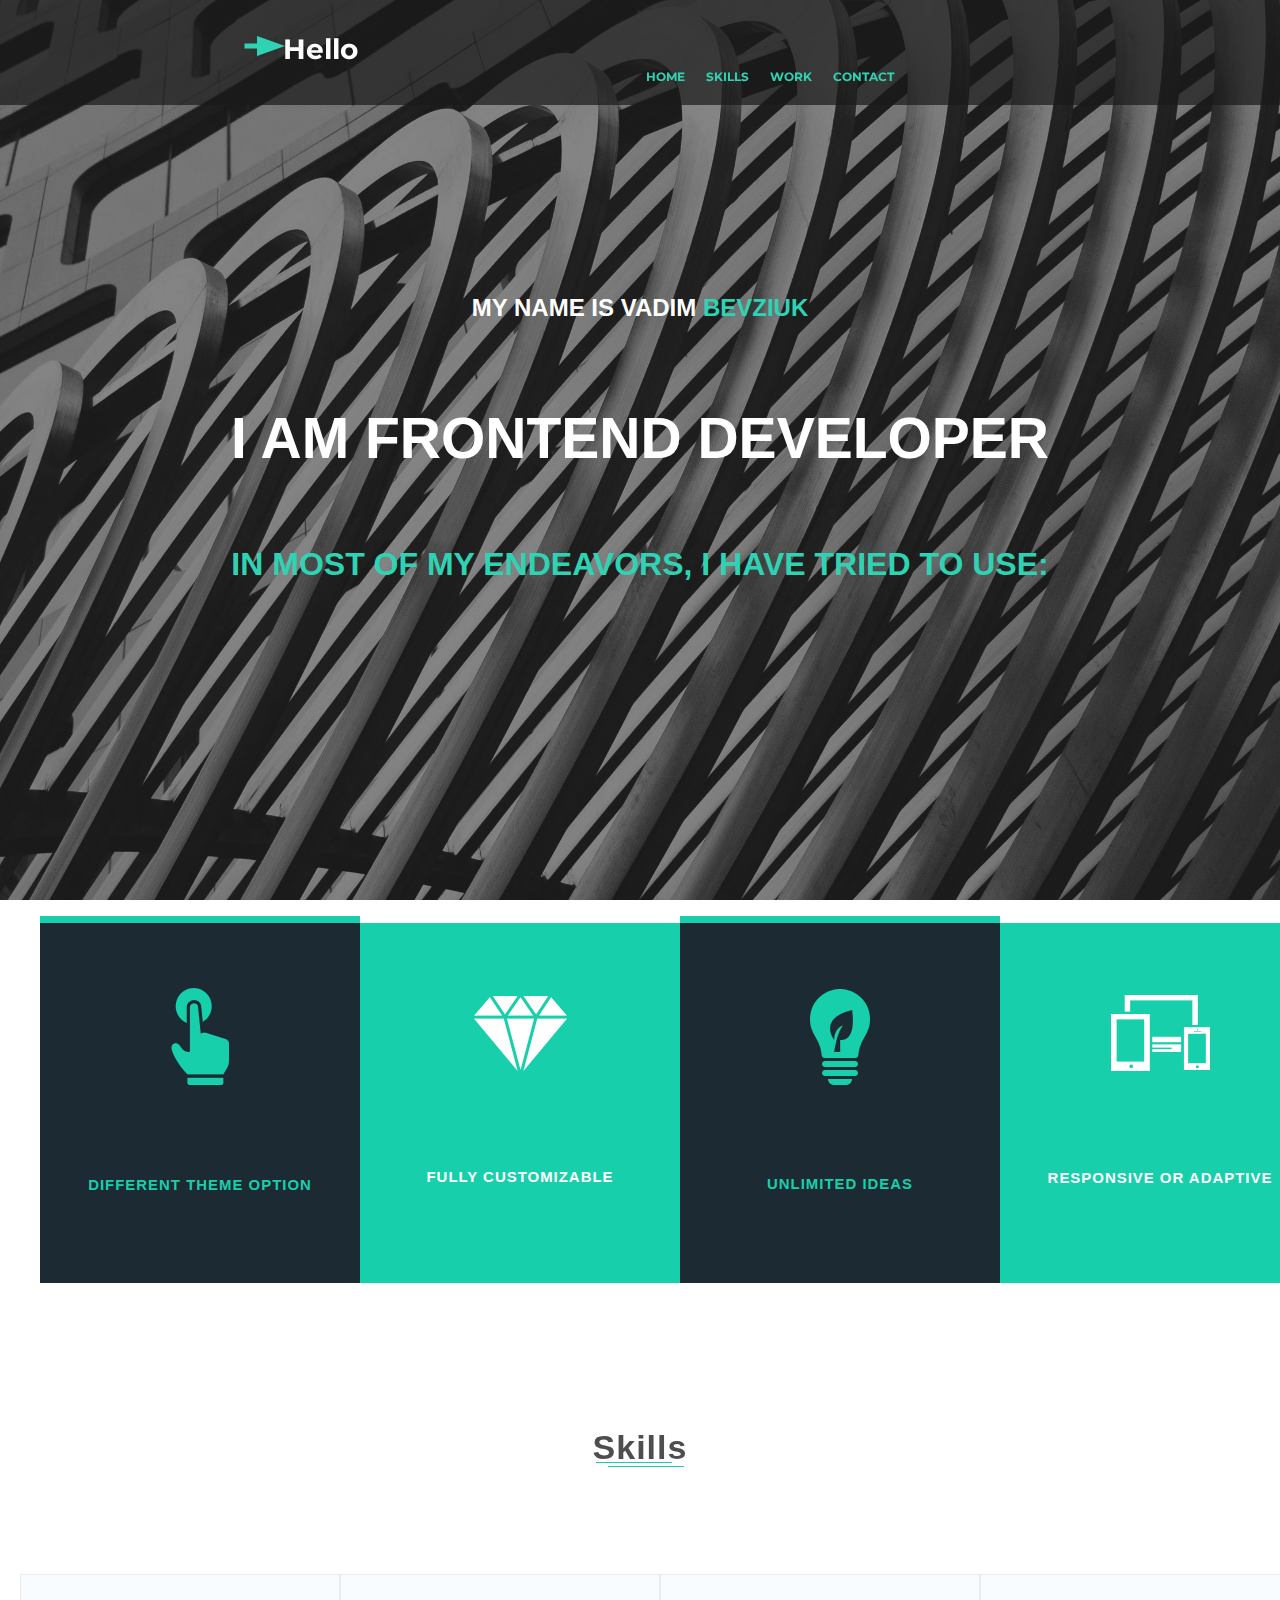
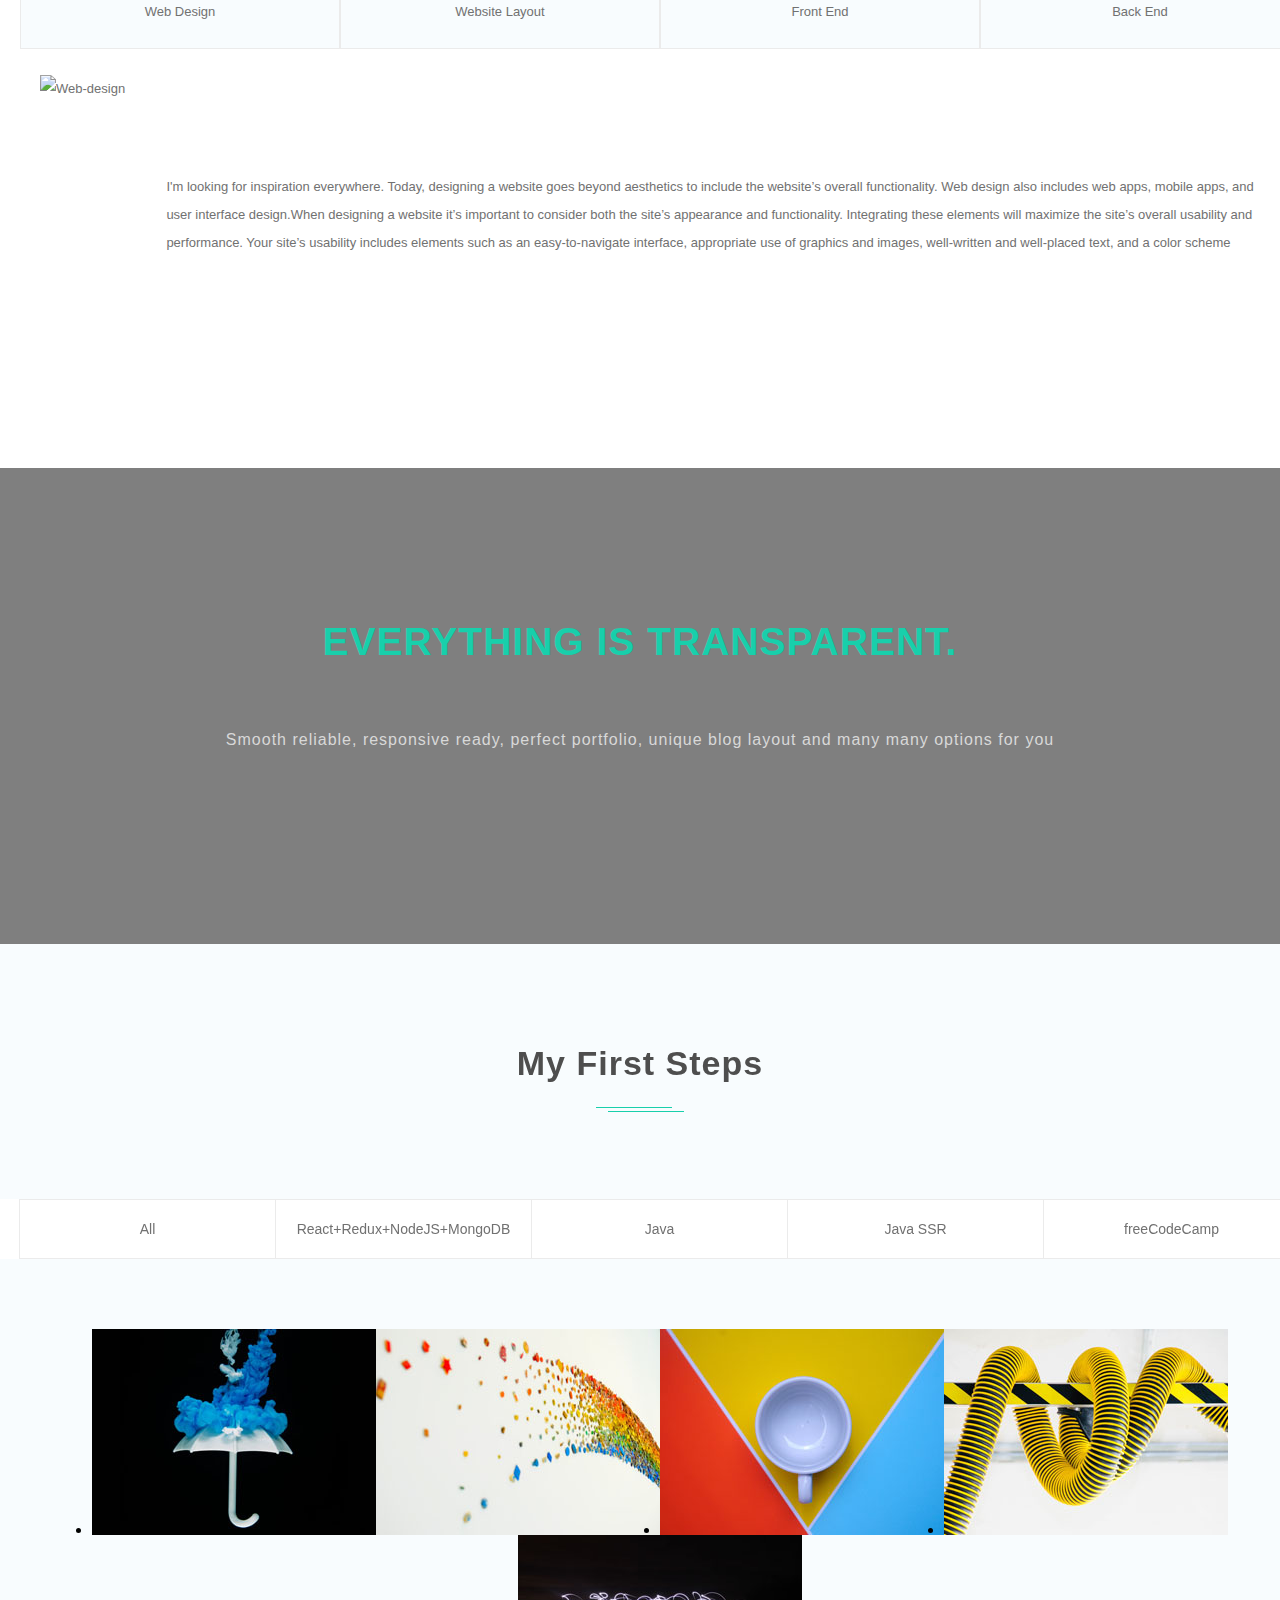
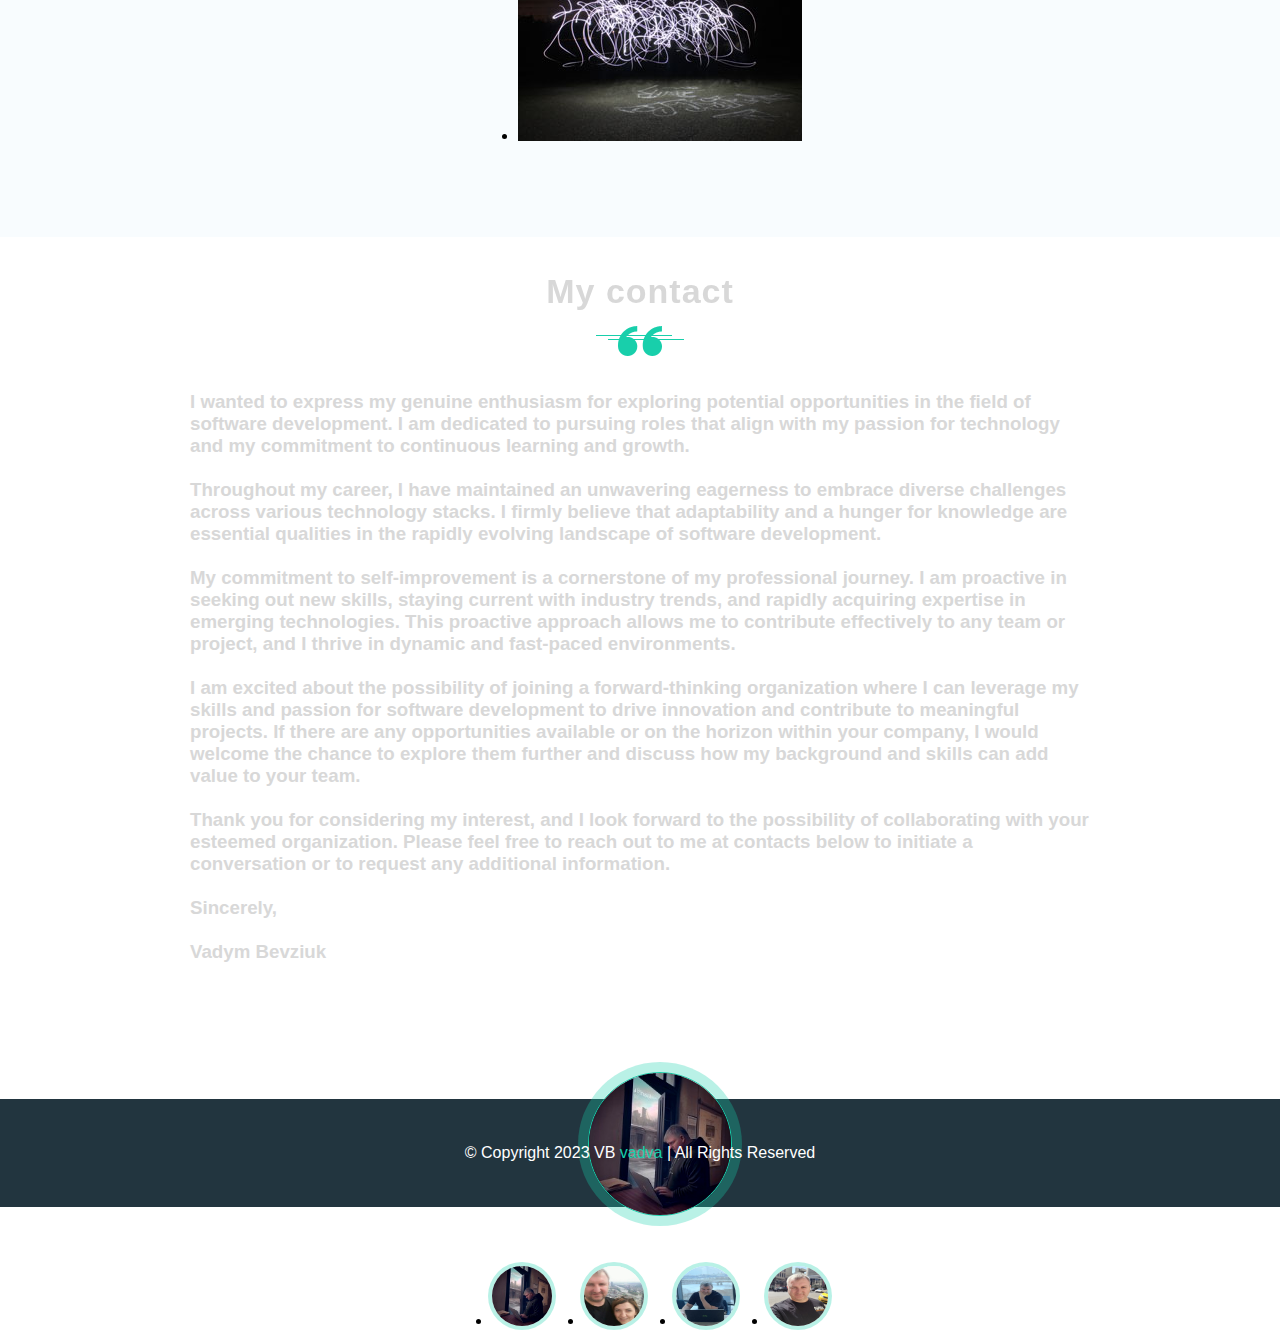
==== index.html @ 82fbc212 "without server" ====
<!DOCTYPE html>
<html lang="en">
<head>
    <meta charset="UTF-8">
    <title>Title</title>
    <link href="https://stackpath.bootstrapcdn.com/font-awesome/4.7.0/css/font-awesome.min.css" rel="stylesheet">
    <link href="https://fonts.googleapis.com/css?family=Montserrat:300,400,700&display=swap" rel="stylesheet">
    <link rel="stylesheet" href="https://cdnjs.cloudflare.com/ajax/libs/meyer-reset/2.0/reset.css"/>
    <link rel="stylesheet" href="style.css">
</head>
<body>

<header>
    <div class="top_header">
        <div class="top_header_container">
            <div class="top_header_menu_logo">
                <span class="top_header_menu_text"></span>
            </div>
            <div class="top_header_menu_drop_part">
                <ul>
                    <li><p><a href="#" class="header">home</a></p></li>
                    <li><p><a href="#skills">skills</a></p></li>
                    <li><p><a href="#work">work</a></p></li>
                    <li><p><a href="#contact">contact</a></p></li>
                </ul>
            </div>
            </div>
        </div>
    </div>
    <div class="middle_header_text_container">
          <h3 class="middle_header_text_1line">My name is Vadim</h3>
          <h1 class="middle_header_text1_2line">I am frontend developer</h1>
          <h3 style="color:#18cfab; text-transform:uppercase" class="middle_header_text1_3line">In most of my endeavors, I have tried to use: </h3>
  </div>
</header>

<section class="photo__header">
    <ul>
        <li><img src="img/photo__header/hand.png" alt="hand"><h5>Different theme option</h5></li>
        <li><img src="img/photo__header/diamonds.png" alt="diamonds"><h5>fully customizable</h5></li>
        <li><img src="img/photo__header/lamp.png" alt="lamp"><h5>unlimited ideas</h5></li>
        <li><img src="img/photo__header/device.png" alt="device"><h5>responsive or adaptive</h5></li>
    </ul>
</section>

<section class="our_services container active_flex">
    <h3 class="double_line"><p><a name="skills"></a></p>Skills</h3>
        <ul class="our_services_nav active_flex">
            <li>Web Design</li>
            <li>Website Layout</li>
            <li>Front End</li>
            <li>Back End</li>
            <!-- <li>Online Marketing</li>
            <li>Seo Service</li> -->
        </ul>
        <ul class="our_services_content">
            <li>
                <img src="https://res.cloudinary.com/dk88eyahu/image/upload/v1673764144/portfolio/elements-web-design-opt-750x498_tpqisk.jpg" alt="Web-design">
                <p >
                    I'm looking for inspiration everywhere. 
                    Today, designing a website goes beyond aesthetics to include the website’s overall functionality. 
                    Web design also includes web apps, mobile apps, and user interface design.When designing a website it’s important to consider both the site’s appearance and functionality. 
                    Integrating these elements will maximize the site’s overall usability and performance. 
                    Your site’s usability includes elements such as an easy-to-navigate interface, appropriate use of graphics and images, well-written and well-placed text, and a color scheme   
                    
                </p>
            </li>
            <li>
                <img src="https://res.cloudinary.com/dk88eyahu/image/upload/v1673764083/portfolio/website_layout_ulpstb.jpg" alt="Website Layout">
                <p>
                    A great website layout is a conundrum: it’s often best when it isn’t noticed at all. 
                    Which is to say, if the designer has done her job right, the user will be able to find the product specs, the shopping cart, the promotional offers, and—most importantly—the purchase button without ever having to think about it. 
                    After all, more time spent figuring out how to use a website means less attention paid to its actual content..
                </p>
            </li>
            <li>
                <img src="https://res.cloudinary.com/dk88eyahu/image/upload/v1673765407/portfolio/1_i8-u-V8LTTbQwTeUwLI_BQ_xraksc.gif" alt="Front End">
                <p>
                    For almost a decade now, JavaScript is spoken of as one of the most demanded programming languages on the market. 
                    That is mostly because of its wide and growing range of usability and possibilities for developers who embrace its dynamic nature and learn it.
                    For almost a decade now, JavaScript is spoken of as one of the most demanded programming languages on the market. 
                    That is mostly because of its wide and growing range of usability and possibilities for developers who embrace its dynamic nature and learn it.
                </p>
            </li>
            <li>
                <img src="https://res.cloudinary.com/dk88eyahu/image/upload/v1673817867/portfolio/Java-tutorials_dra32q.jpg" alt="Back End">
                <p>
                    I like Java for several reasons:

                    Platform Independence: Java is a "write once, run anywhere" language. This means that code written in Java can run on any platform that has a Java Virtual Machine (JVM). This platform independence is a significant advantage for cross-platform development.
                    
                    Strong Typing: Java is a statically typed language, which means that type checking is done at compile-time. This helps catch errors early in the development process and makes code more robust.
                    
                    Rich Standard Library: Java has a vast and comprehensive standard library that provides a wide range of functions and classes, making it easier and faster to develop applications. This extensive library covers everything from data structures to networking.
                    
                    Object-Oriented: Java is an object-oriented programming (OOP) language, which promotes the use of reusable and modular code through the use of classes and objects. This makes code organization and maintenance more manageable.
                    
                    Memory Management: Java has automatic memory management through garbage collection. Developers don't need to manage memory explicitly, reducing the chances of memory leaks and related issues.
                </p>
            </li>
        </ul>
</section>

<section class="everything_is_ready">
    <div class="active_flex">
        <h2>Everything is transparent.</h2>
        <p>
            Smooth reliable, responsive ready, perfect portfolio, unique blog
            layout and many many options for you
        </p>
        <!-- <input type="submit" value="purchase now" class="common_button"> -->
    </div>
</section>

<section class="our_amazing_work active_flex">
    <h3 class="double_line"><a name="work"></a>My First Steps</h3>
    <ul class="our_amazing_work_nav active_flex">
        <li>All</li>
        <li>React+Redux+NodeJS+MongoDB</li>
        <li>Java</li>
        <li>Java SSR</li>
        <li>freeCodeCamp</li>
    </ul>

    <ul class="our_amazing_work_content ourAmazingWorkButton container active_flex">
        <li class="active">
            <img class="our_amazing_work_content_img" src="img/graphic%20design/graphic-design1.jpg" alt="">
            <div class="our_amazing_work_content_back active_flex">
                <div class="active_flex">
                    <a href="https://github.com/pyrsv/made-by-hands" ><i class="active_flex fa fa-github"></i></a>
                    <a href="https://github.com/pyrsv/made-by-hands" ><i class="active_flex fa fa-search"></i></a>
                </div>
                <h5>CREATIVE DESIGN</h5>
                <p>React+Redux+NodeJS+MongoDB</p>
            </div>
        </li>
        <li class="active">
            <img class="our_amazing_work_content_img" src="img/graphic%20design/graphic-design2.jpg" alt="">
            <div class="our_amazing_work_content_back active_flex">
                <div class="active_flex">
                    <a href="https://github.com/Saribeg/cybersport-frontend" ><i class="active_flex fa fa-github"></i></a>
                    <a href="https://github.com/Saribeg/cybersport-frontend" ><i class="active_flex fa fa-search"></i></a>    
                </div>
                <h5>CREATIVE DESIGN</h5>
                <p>React+Redux+NodeJS+MongoDB</p>
            </div>
        </li>
        <li class="active">
            <img class="our_amazing_work_content_img" src="img/graphic%20design/graphic-design3.jpg" alt="">
            <div class="our_amazing_work_content_back active_flex">
                <div class="active_flex">
                    <a href="https://github.com/vadva/SnakeGit" ><i class="active_flex fa fa-github"></i></a>
                    <a href="https://github.com/vadva/SnakeGit" ><i class="active_flex fa fa-search"></i></a>    
                </div>
                <h5>CREATIVE SOLUTION</h5>
                <p>Java</p>
            </div>
        </li>
        <li class="active">
            <img class="our_amazing_work_content_img" src="img/graphic%20design/graphic-design4.jpg" alt="">
            <div class="our_amazing_work_content_back active_flex">
                <div class="active_flex">
                    <a href="https://github.com/vadva/Tnd" ><i class="active_flex fa fa-github"></i></a>
                    <a href="https://github.com/vadva/Tnd" ><i class="active_flex fa fa-search"></i></a>    
                </div>
                <h5>CREATIVE SOLUTION</h5>
                <p>Java SSR</p>
            </div>
        </li>

        <li class="active">
            <img class="our_amazing_work_content_img" src="img/graphic%20design/graphic-design5.jpg" alt="">
            <div class="our_amazing_work_content_back active_flex">
                <div class="active_flex">
                    <!-- <a href="https://www.freecodecamp.org/certification/VadymBevziuk/javascript-algorithms-and-data-structures"></i></a> -->
                    <a href="https://www.freecodecamp.org/certification/VadymBevziuk/javascript-algorithms-and-data-structures" ><i class="active_flex fa fa-search"></i></a>    
                </div>
                <h5>CREATIVE SOLUTION</h5>
                <p>freeCodeCamp</p>
            </div>
        </li>
</section>
<!-- <input type="submit" value="+ Load More" class="common_button ourAmazingWorkButton active_flex"> -->

<section class="what_people_say_about_theHam active_flex">

        <h3 class="double_line"><a name="contact"></a>My contact</h3>
        <img src="img/what_people_say_about_theHam_photos/what_people_say_about_theHam_paws.png" alt="paws">
             <h3 class="container_contact"> 
            I wanted to express my genuine enthusiasm for exploring potential opportunities in the field of software development. 
            I am dedicated to pursuing roles that align with my passion for technology and my commitment to continuous learning and growth.
            <br><br>
            Throughout my career, I have maintained an unwavering eagerness to embrace diverse challenges across various technology stacks. 
            I firmly believe that adaptability and a hunger for knowledge are essential qualities in the rapidly evolving landscape of software development.
            <br><br>
            My commitment to self-improvement is a cornerstone of my professional journey. 
            I am proactive in seeking out new skills, staying current with industry trends, and rapidly acquiring expertise in emerging technologies. This proactive approach allows me to contribute effectively to any team or project, and I thrive in dynamic and fast-paced environments.
            <br><br>
            I am excited about the possibility of joining a forward-thinking organization where I can leverage my skills and passion for software development to drive innovation and contribute to meaningful projects. 
            If there are any opportunities available or on the horizon within your company, I would welcome the chance to explore them further and discuss how my background and skills can add value to your team.
            <br><br>
            Thank you for considering my interest, and I look forward to the possibility of collaborating with your esteemed organization. Please feel free to reach out to me at contacts below to initiate a conversation or to request any additional information.
            <br><br>
            Sincerely,
            <br><br>
            Vadym Bevziuk
        </h3>
        <ul class="what_people_say_about_theHam_user_info">
            <li class="active_flex"><a href="https://www.linkedin.com/in/vadymbevziuk/"><i class="fa fa-linkedin fa-3x" aria-hidden="true"></i></a><img src="img/what_people_say_about_theHam_photos/what_people_say_about_theHam_photo1.png" alt="face1"></li> 
            <li class="active_flex"><a href="https://www.facebook.com/BevziukVadim"><i class="fa fa-facebook-official fa-3x" aria-hidden="true"></i></a><img src="img/what_people_say_about_theHam_photos/what_people_say_about_theHam_photo2.png" alt="face2"></li>
            <li class="active_flex"><a href="https://github.com/vadva"><i class="fa fa-github fa-3x" aria-hidden="true"></i></a><img src="img/what_people_say_about_theHam_photos/what_people_say_about_theHam_photo3.png" alt="face3"></li>
            <li class="active_flex"><a href="https://gitlab.com/Vadw1984"><i class="fa fa-gitlab fa-3x" aria-hidden="true"></i></a><img src="img/what_people_say_about_theHam_photos/what_people_say_about_theHam_photo4.png" alt="face4"></li>
</ul>

        <ul class="what_people_say_about_theHam_photos active_flex">
            <span class="active_flex">&lt;</span>
            <li><img src="img/what_people_say_about_theHam_photos/what_people_say_about_theHam_photo1.png" alt="face1"></li>
            <li><img src="img/what_people_say_about_theHam_photos/what_people_say_about_theHam_photo2.png" alt="face2"></li>
            <li><img src="img/what_people_say_about_theHam_photos/what_people_say_about_theHam_photo3.png" alt="face3"></li>
            <li><img src="img/what_people_say_about_theHam_photos/what_people_say_about_theHam_photo4.png" alt="face4"></li>
            <span class="active_flex">&gt;</span>

        </ul>
</section>

<footer class="active_flex">
    <div class="Copyright">
        <p>© Copyright 2023 VB </p>
        <p> All Rights Reserved </p>
    </div>
</footer>

<script src="main.js"></script>

</body>
</html>
---- style.css ----
body{
    /*width: 1920px;*/
    /* min-width: 1200px; */
    width: 100%;
    margin: 0 auto;
}
.container{
    /* width: 1160px; */
    
    margin: 0 auto;
}

/*------------------------------------------common active_flex----------------------*/
.active_flex{
    display: flex;
    justify-content: center;
    align-items: center;
}
.noActive{
    display: none;
}
/*------------------------------------------common button----------------------*/
.common_button{
    display: inline-block;
    background-color: #18cfab;
    color: #ffffff;
    width: 166px;
    height: 61px;
    font-weight: bold;
    font-family: ﻿AdobeInvisFont, ﻿Montserrat-Bold, ﻿Courier,sans-serif;
    border-radius: 3px;
    text-transform: uppercase;
    border: none;
    box-shadow: 0 -4px 0 0 #ffffff;
}
.common_button:hover{
    background-color: #00cbf6;
    cursor: pointer;
}
/*------------------------------------------common double_line----------------------*/
.double_line{
    font-size: 34px;
    color: #4e4e4e;
    letter-spacing: 1px;
    font-family: ﻿AdobeInvisFont, ﻿Montserrat-Regular, ﻿Courier,sans-serif;
    margin: 100px auto;
    position: relative;
}
.double_line:before{
    position: absolute;
    content: '';
    width: 76px;
    border-top: 1px solid #18cfab;
    top: 63px;
    left: calc(50% - calc(38px + 6px));
    margin-bottom: 3px;
}
.double_line:after{
    position: absolute;
    content: '';
    width: 76px;
    border-top: 1px solid #18cfab;
    top: 67px;
    left: calc(50% - calc(38px - 6px));
}
/*-------------------------------------------------HEADER----------------------*/
header{
    background-image: url("img/Sections background/section-1(header).jpg");
    opacity: 0.9;
    background-repeat: no-repeat;
    background-size: cover;
    background-attachment: fixed;
    height: 100vh;
    position: relative;
}
.top_header{
    background: rgba(0, 0, 0, 0.7);
    height: 120px;
    width: 100%;
    position: fixed;
    top:-15px;
    z-index: 2;
}
.top_header_container {
    display: inline-block;
    margin-left: 20%;
    position: absolute;
    top: calc(50% - 13px);
    }
/*-------------------------------------------------header logo---------------------*/
.top_header_menu_logo{
    content: '';
    color: #ffffff;
    font-size: 28px;
    display: flex;
    flex-direction: row;
    position: relative;
    cursor: pointer;
}
.top_header_menu_logo::after{
    content: '';
    border-bottom: 28px solid #18cfab ;
    transition: all ,2s;
    border-right: 10px solid transparent;
    border-left: 10px solid transparent;
    transform: rotate(90deg);
}
.top_header_container:hover .top_header_menu_logo::after {
    width: 28px;
    border-right: 20px solid transparent;
    border-left: 20px solid transparent;
    transform: rotate(90deg);
    margin-left: -40px;
}
.top_header_menu_logo::before{
    content: '';
    width: 5px;
    border-bottom: 28px solid #18cfab;
    transform: rotate(90deg);
 }
.top_header_container:hover .top_header_menu_logo::before{
    width: 28px;
    border-bottom: 28px solid #18cfab;
    border-right: 30px solid transparent;
    border-left: 30px solid transparent;
    transform: rotate(-90deg);
    transition: all ,1s;
    cursor: pointer;

}
.top_header_menu_text {
    font-family: 'Montserrat', sans-serif;
    font-size: 24px;
    color: #ffffff;
    position: absolute;
    left: 37px;
    z-index: 1;
    width: 235px;
}
.top_header_menu_text::before{
    content:'Hello';
    font-weight: bold;
    color: #ffffff;
    font-size: 28px;
    /* padding-right: 24px; */
    margin-left: -10px;
}
.top_header_menu_text::after{
    content:'';
    font-weight: bold;
    color: #18cfab;
    font-size: 24px;
 }
/*----------------------------------------------header drop part---------------------*/
.top_header_menu_drop_part{
    display: inline-block;
    width: 669px;
    position: absolute;
    top: calc(50% - 5px);
    left: 350px;
}
.top_header_menu_drop_part li{
    display: inline-block;
    height: 64px;
    color: #18cfab;
    text-transform: uppercase;
    font-family: 'Montserrat', sans-serif;
    font-size: 12px;
    margin-right: 17px;
    font-weight: bold;
    vertical-align: top;
}

.top_header_menu_drop_part a{
  color: #18cfab;
  text-decoration: none;
}

.top_header_menu_drop_part li:hover{
    color: #18cfab;
    border-bottom: 3px solid #18cfab;
    cursor: pointer;
}

@media screen and (max-width: 600px){
    .top_header_menu_drop_part{
        display: none;

    }
}

/*----------------------------------------middle_header_text_container----------------------*/
.middle_header_text_container{
    height: 402px;
    width: 100%;
    position: absolute;
    top:30%;
    /* left: 50vh; */

    }

.middle_header_text_1line{
    font-weight: bold;
    text-transform: uppercase;
    font-size: 24px;
    color: #ffffff;
    font-family: ﻿AdobeInvisFont, ﻿Montserrat-Bold, ﻿Courier,sans-serif;
    text-align:center ;
    padding-bottom:45px;
}
.middle_header_text_1line:after{
    content:' bevziuk';
    color:#18cfab;
}
.middle_header_text1_2line{
    font-weight: bold;
    text-transform: uppercase;
    font-size: 57px;
    color: #ffffff;
    font-family: ﻿AdobeInvisFont, ﻿Montserrat-Bold, ﻿Courier,sans-serif;
    text-align:center ;
    padding-bottom:37px;
}
.middle_header_text1_3line{
    text-transform: capitalize;
    font-size: 32px;
    color: #ffffff;
    font-family: ﻿AdobeInvisFont, ﻿Courier, ﻿Montserrat-Light,sans-serif;
    text-align:center ;
    padding-bottom:50px;
}
.middle_header_text_container div{
    display: flex;
    justify-content:center;
    }

.common_button + input{
    margin-left:28px;
}
/*--------------------------------------------PHOTO OF HEADER-------------------------*/
.photo__header ul{
    display: flex;
    width: 100%;
    height: 367px;
    flex-direction: row;
}
.photo__header li {
    width: 25%;
    display: flex;
    justify-content: space-evenly;
    align-items: center;
    text-align: center;
    font-weight: bold;
    letter-spacing: 1px;
    font-size: 18px;
    flex-direction: column;
    text-transform: uppercase;
    font-family: ﻿AdobeInvisFont, ﻿Montserrat-Bold, ﻿Courier,sans-serif;
}
.photo__header li:nth-child(odd){
    background-color: #1c2a33;
    color:#18cfab;
    border-top: 7px solid #18cfab;
    }
.photo__header li:nth-child(even){
    background-color: #18cfab;
    color:#ffffff;
    border-top: 7px solid #ffffff;
}
/* .photo__header h5:nth-child(odd){
      margin-bottom:120px;
      margin-top: 48px;
  }
.photo__header h5:nth-child(even){
    margin-bottom:120px;
    margin-top: 59px;
} */
/*------------------------------------------------our_services----------------------*/
.our_services {
    flex-direction: column;
    font-size: 13px;
    line-height: 28px;
    font-family: ﻿AdobeInvisFont, ﻿Montserrat-Light, ﻿Courier, sans-serif;
    color: #717171;
}
.our_services_nav{
    width: 100%;
    flex-direction: row;
   
}
.our_services_nav li{
    display: flex;
    align-items: center;
    justify-content: center;
    font-family: ﻿AdobeInvisFont, ﻿Montserrat-Regular, ﻿Courier,sans-serif;
    /* margin-bottom: 24px; */
    width: calc(100%/4);
    height: 73px;
    color: #717171;
    border: 1px solid #ebebeb;
    position: relative;
    background: #f8fcfe;
}
.our_services_nav li:hover{
    cursor: pointer;
    border: 1px solid #18cfab;
    background: #18cfab;
    color: #ffffff;
}
.our_services_nav li:hover::after{
    content: '';
    width: 0;
    border-left: 12px solid transparent;
    border-right: 12px solid transparent;
    border-top: 12px solid #18cfab;
    position: absolute;
    top: 73px;
    left: calc(50% - 12px);
}

.our_services_content img{
    width: calc(100%/4);
    margin-right: 20px;
    height: 280px;
}
.our_services_content li{
    margin-bottom: 100px;
    display: none;
}
.our_services_content li:first-child{
    display: flex;
}
.our_services_content p{
    align-self: center;
}
/*-------------------------------------------everything is ready----------------------*/
.everything_is_ready{
    background-image: url("img/Sections background/everything_is_ready.jpg");
    background-repeat: no-repeat;
    background-size: cover;
    background-attachment: fixed;
    height: 476px;
}
.everything_is_ready div{
    background: rgba(0,0,0,0.5);
    width: 100%;
    height: 100%;
    flex-direction: column;
    letter-spacing: 1px;
}
.everything_is_ready h2{
    font-weight:bold;
    color: #18cfab;
    font-size: 39px;
    text-transform: uppercase;
    font-family: ﻿AdobeInvisFont, ﻿Montserrat-Bold, ﻿Courier,sans-serif;
 }
.everything_is_ready p{
    font-family: ﻿AdobeInvisFont, ﻿Montserrat-Light, ﻿Courier,sans-serif;
    color: #d8d8d8;
    margin: 35px auto 75px;
}
/*-------------------------------------------our_amazing_work-------------------- */
.our_amazing_work{
    flex-direction: column;
    background: #f8fcfe;
    }
/*----------------------------------------our_amazing_work_nav-------------------- */
.our_amazing_work_nav{
     width: 100%;
     flex-direction: row;
     background: white;
     margin-bottom: 70px;
}
.our_amazing_work_nav li{
    display: flex;
    align-items: center;
    justify-content: center;
    font-family: ﻿AdobeInvisFont, ﻿Montserrat-Regular, ﻿Courier,sans-serif;
    font-size: 14px;
    width: calc(100%/5);
    height: 58px;
    color: #717171;
    border: 1px solid #ebebeb;
    position: relative;
    margin-left: -1px;
}

.our_amazing_work_nav li:hover{
    color:#18cfab;
    cursor: pointer;
}
.our_amazing_work_nav li:hover:before{
    content: '';
    width:100%;
    position: absolute;
    border-bottom: 2px solid #18cfab;
    top: -2px;
}
/*----------------------------------------our_amazing_work_content-------------------- */
.our_amazing_work_content{
    flex-wrap: wrap;
    margin-bottom: 96px;
    justify-content: center;
  }
.our_amazing_work_content li{
    /*display: none;*/
     position: relative;
    line-height: 0;
 }
.our_amazing_work_content_back{
    border-top: 0 solid #18cfab;
    position: absolute;
    top:25%;
    flex-direction: column;
    color:#18cfab;
    visibility: hidden;
    transform: rotateX(180deg);
    }

.our_amazing_work_content li:hover .our_amazing_work_content_back{
    border-top: 3px solid #18cfab;
    visibility: visible;
    transition: all ,2s;
    height: 100%;
    width: 100%;
    top:0;
    left:0;
    transform: rotateX(360deg);
    transition-timing-function: cubic-bezier(0,.58,0,.58);
    background-color:#f8fcfe;
}

.our_amazing_work_content li:hover .our_amazing_work_content_back div{
    transform: rotate(360deg);
    transition: all ,2.5s;
}
.our_amazing_work_content li:hover .our_amazing_work_content_back i{
    transform: rotate(-360deg);
    transition: all ,2.5s;
}
.our_amazing_work_content_back i{
    height: 40px;
    width: 40px;
    border: 1px solid #18cfab;
    border-radius: 50%;
    margin-left: 5px;
    cursor: pointer;
}
.our_amazing_work_content_back i{
    color:#ffffff;
    background-color:#18cfab;
    text-decoration: none;
    }

.our_amazing_work_content_back a{
    text-decoration: none;
    }
    
.our_amazing_work_content_back h5{
    font-family: ﻿AdobeInvisFont, ﻿Montserrat-Bold, ﻿Courier,sans-serif;
    font-size: 15px;
    font-weight: bold;
    margin: 34px auto 13px;
    cursor: pointer;
}
.our_amazing_work_content_back p{
    font-family: ﻿AdobeInvisFont, ﻿Montserrat-Light, ﻿Courier,sans-serif;
    color: #8a8a8a;
    font-size: 13px;
}
/*----------------------------------------breaking_news-------------------- */
.breaking_news{
     flex-direction: column;
     }
.breaking_news ul{
    flex-wrap: wrap;
    justify-content: space-between;
}
.breaking_news li{
    position: relative;
    background:#f8fcfe;
    border: 1px solid #ebebeb;
    height: 279px;
    margin-bottom: 45px;
}
.breaking_news li:hover .breaking_news_data{
     background: #18cfab;

 }
.breaking_news li:hover .breaking_news_text{
    color: #18cfab;
    cursor: pointer;
}

.breaking_news div{
    position: absolute;
    top: 0;
    right:0;
    width: 68px;
    height: 66px;
    background:#203e38;
    font-family: ﻿AdobeInvisFont, ﻿Montserrat-Light, ﻿Courier,sans-serif;
    color: #ffffff;
    flex-direction: column;
}
.breaking_news h5{
    margin: 15px 66px 13px 16px ;
    color: #717171;
    font-family: ﻿AdobeInvisFont, ﻿Montserrat-Bold, ﻿Courier,sans-serif;
    font-weight: bold;
    font-size: 18px;
}
.breaking_news span{
    margin-left: 19px;
    color: #8a8a8a;
    font-family: ﻿AdobeInvisFont, ﻿Montserrat-Light, ﻿Courier,sans-serif;
    font-size: 14px;
    }
.breaking_news_comments:after{
    content: '';
    height: 14px;
    border: 1px solid #8a8a8a;
    margin-left: 19px;
}

.breaking_news p{
    padding: 5px;
    font-family: ﻿AdobeInvisFont, ﻿Montserrat-Light, ﻿Courier,sans-serif;
}

/*----------------------------------------what_people_say_about_theHam-------------------- */
.what_people_say_about_theHam{
    background-image: url("img/Sections background/section-3.jpg");
    background-attachment: fixed;
    background-repeat: no-repeat;
    background-size: cover;
    flex-direction:column;
    justify-content: space-between;
    height: 851px;
}

.container_contact{
    max-width: 900px;
}
.what_people_say_about_theHam h3{
    color: #ffffff;
    font-family: ﻿AdobeInvisFont, ﻿Montserrat-Light, ﻿Courier,sans-serif;
    color: #d8d8d8;
    margin: 35px auto 15px;
}
.what_people_say_about_theHam h5{
    color: #18cfab;
}
.what_people_say_about_theHam p{
    text-align: center;
    font-family: ﻿AdobeInvisFont, ﻿Montserrat-Light, ﻿Courier,sans-serif;
    font-size: 16px;
    color: #ffffff;
    line-height: 32px;
    letter-spacing: 1px;
}
.what_people_say_about_theHam_user_info li{
    display: none;
    flex-direction: column;
    height: 232px;
    justify-content: space-between;
}

.what_people_say_about_theHam_user_info li:first-child{
    display: flex;
    justify-content: space-around;
}

.what_people_say_about_theHam_user_info li{
    justify-content: space-around;
}

.what_people_say_about_theHam_user_info i{
    color: #ffffff;
}

.what_people_say_about_theHam_user_info img{
    height: 142px;
    width: 142px;
    border-radius: 50%;
    border:1px solid #18cfab;
    box-shadow: 0 0 0 10px rgba(24, 207, 171, 0.3);
}
.what_people_say_about_theHam_photos{
    flex-direction:row;
    height: 80px;
    margin-bottom: 100px;
    position: relative;
}
.what_people_say_about_theHam_photos li{
    margin: 16px;
}

.what_people_say_about_theHam span{
    height: 30px;
    width: 30px;
    border:1px solid #ffffff;
    color: #ffffff;
    font-size: 14px;
}
.what_people_say_about_theHam span:hover{
    border:1px solid #18cfab;
    background-color: #18cfab;
    cursor: pointer;
}
.what_people_say_about_theHam_photos img{
    height: 60px;
    width: 60px;
    border-radius: 50%;
    box-shadow: 0 0 0 4px rgba(24, 207, 171, 0.3);
    cursor: pointer;
}
/*----------------------------------------footer-------------------- */
footer{
    height: 108px;
    background-color: #22353f;
    font-size: 16px;
    color: white;
    border-bottom:11px solid white;
    border-top:11px solid white;
    font-family: ﻿AdobeInvisFont, ﻿Montserrat-Light, ﻿Courier,sans-serif;
}
footer p{
    display: inline-block;
}
footer p:first-child::after{
    content: 'vadva';
    color:#18cfab;
}
footer p:last-child::before{
    content: '|';
}
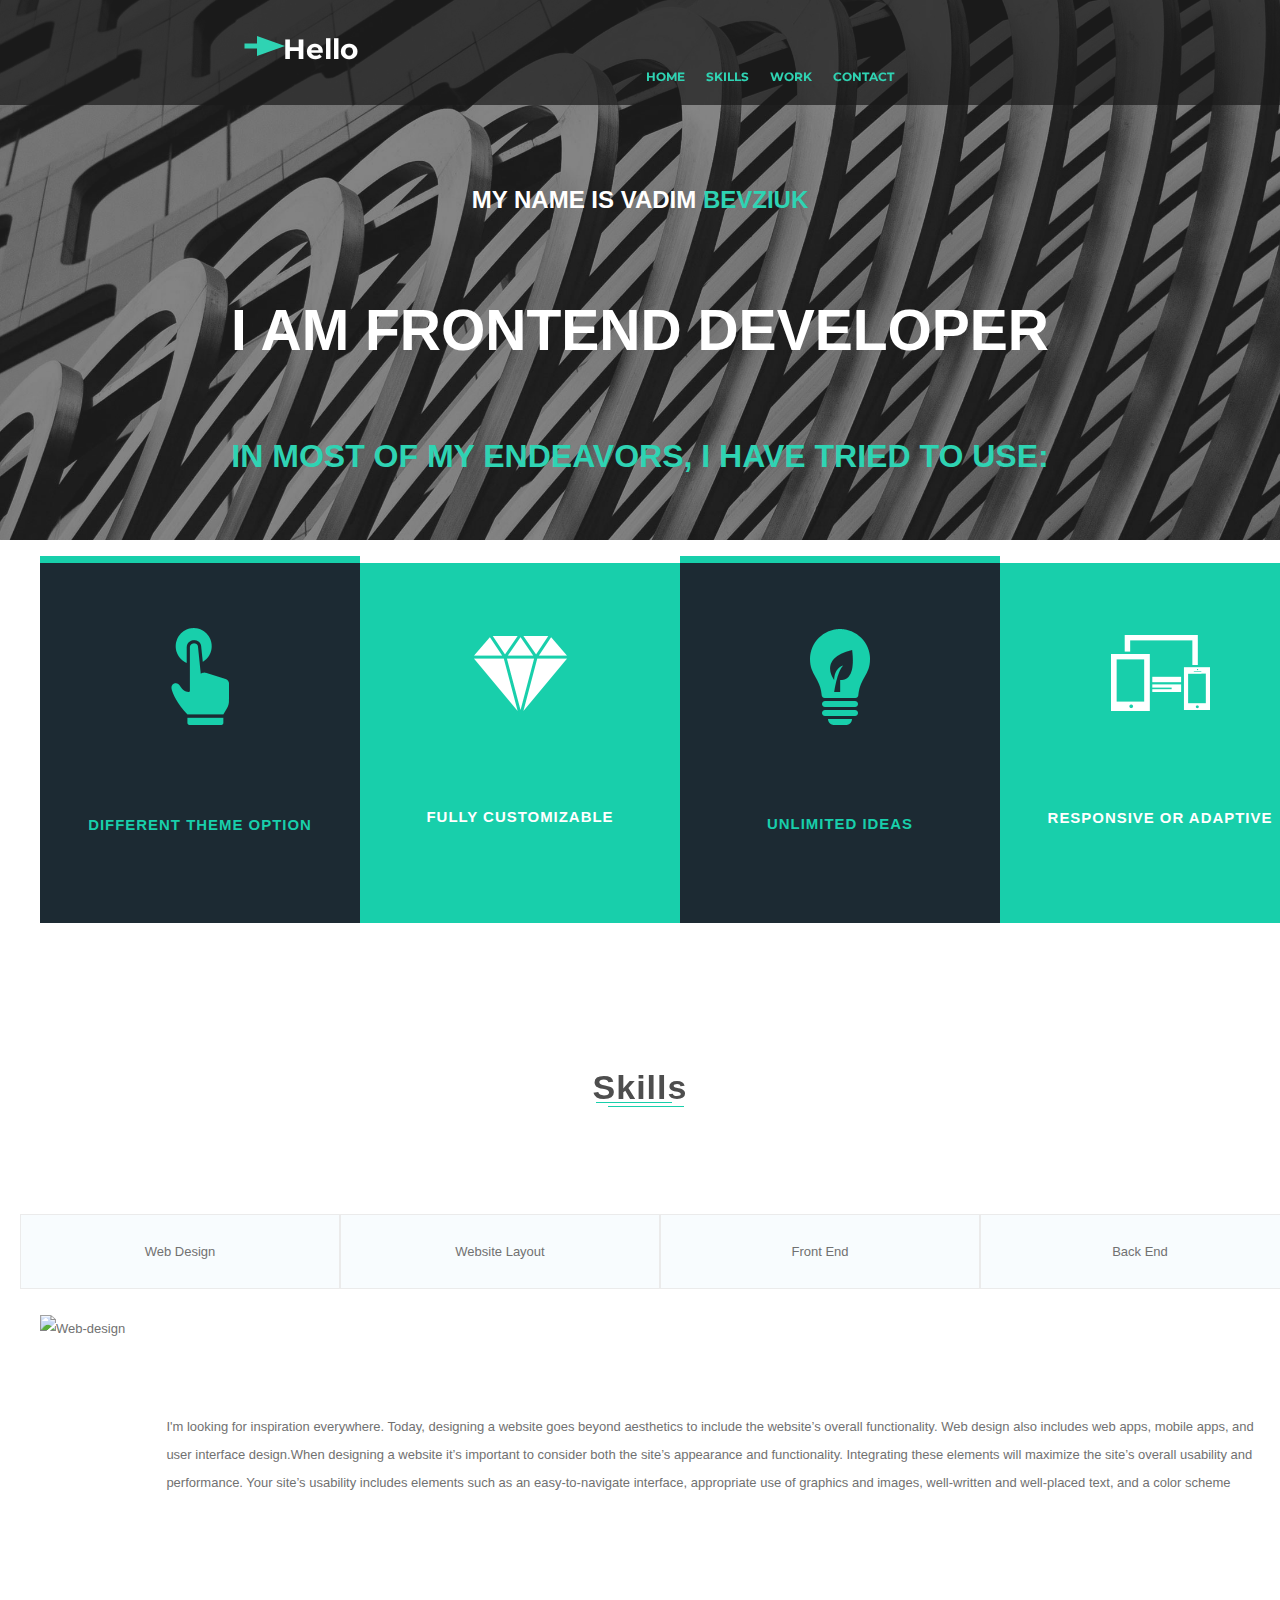
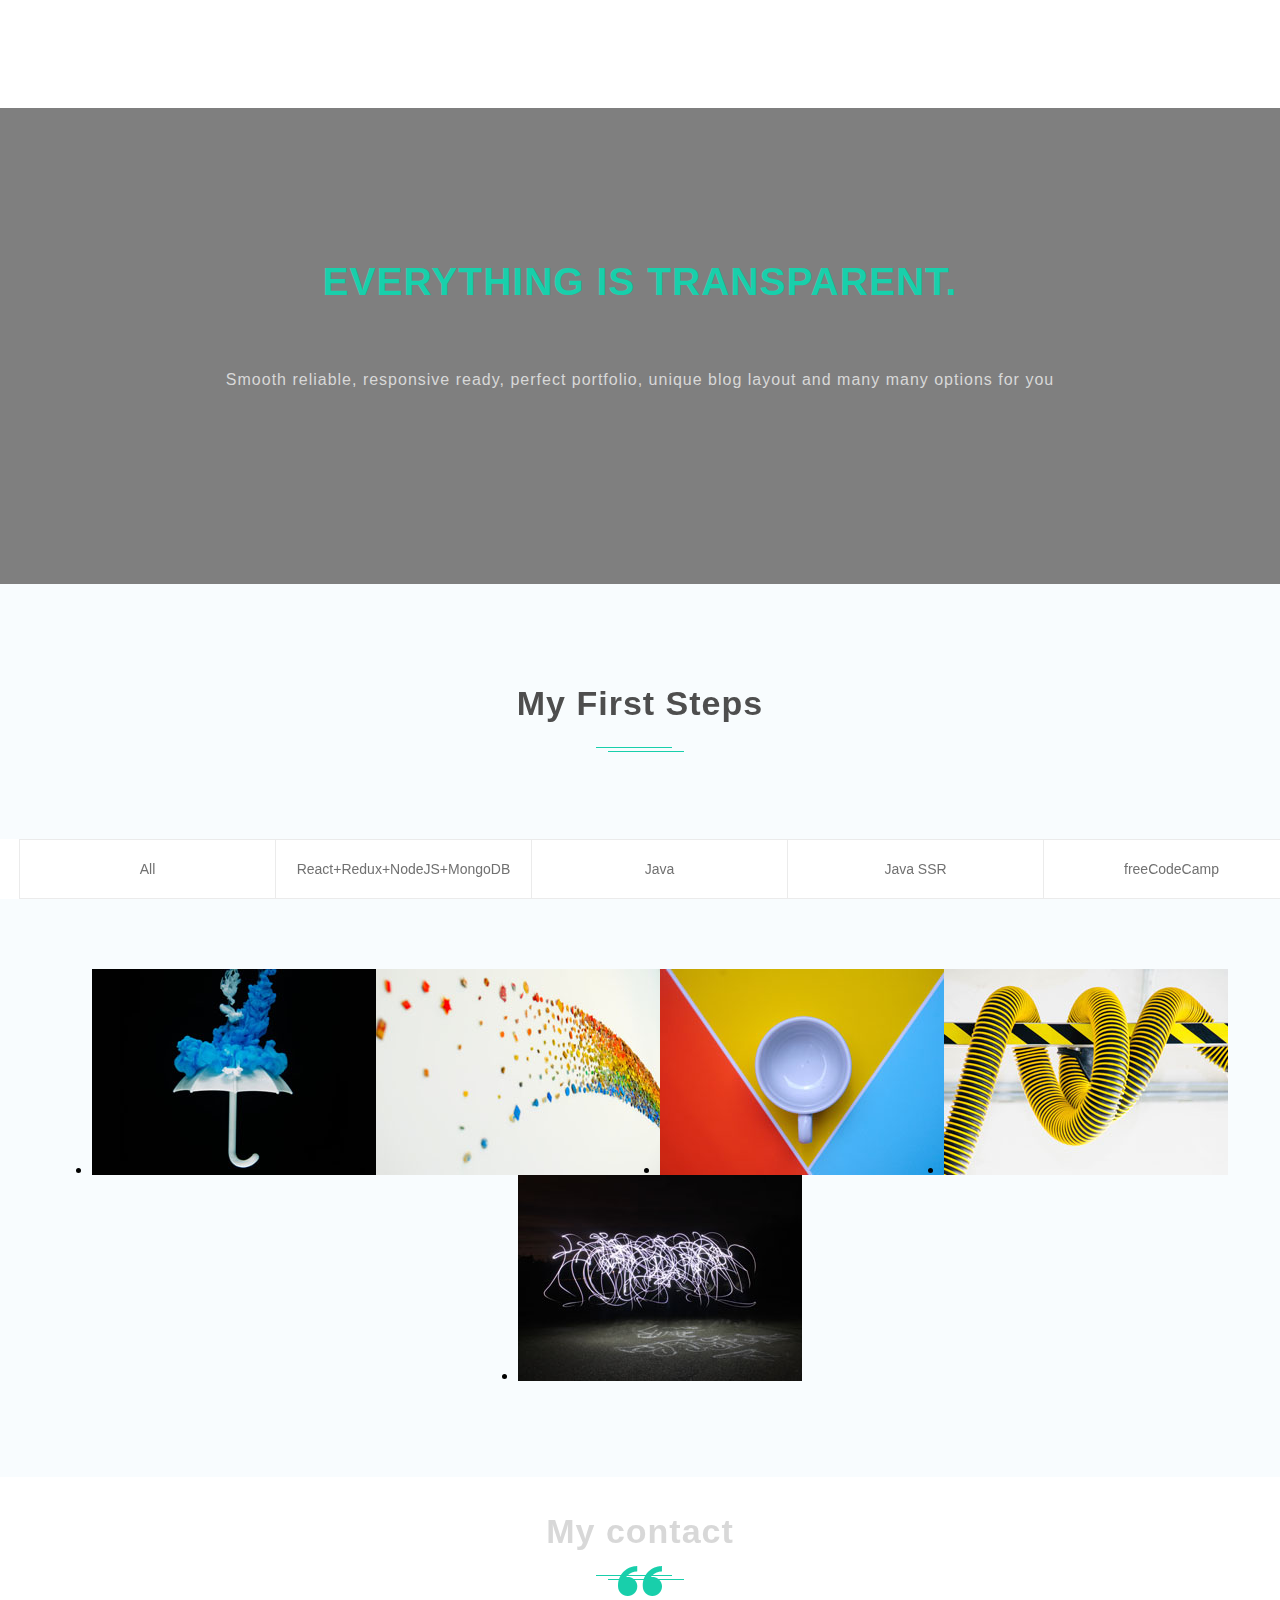
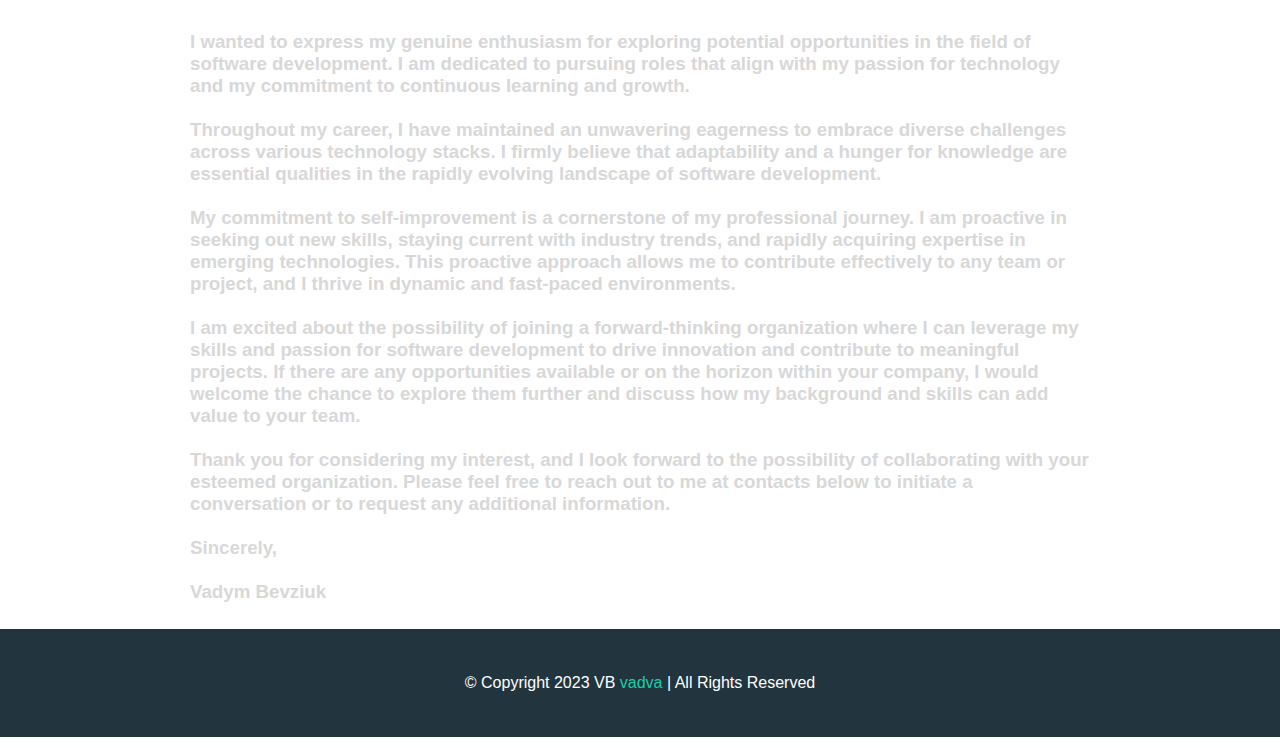
==== commit 31dce229: "u2" ====
--- a/index.html
+++ b/index.html
@@ -205,7 +205,7 @@
             <br><br>
             Vadym Bevziuk
         </h3>
-        <ul class="what_people_say_about_theHam_user_info">
+        <!-- <ul class="what_people_say_about_theHam_user_info">
             <li class="active_flex"><a href="https://www.linkedin.com/in/vadymbevziuk/"><i class="fa fa-linkedin fa-3x" aria-hidden="true"></i></a><img src="img/what_people_say_about_theHam_photos/what_people_say_about_theHam_photo1.png" alt="face1"></li> 
             <li class="active_flex"><a href="https://www.facebook.com/BevziukVadim"><i class="fa fa-facebook-official fa-3x" aria-hidden="true"></i></a><img src="img/what_people_say_about_theHam_photos/what_people_say_about_theHam_photo2.png" alt="face2"></li>
             <li class="active_flex"><a href="https://github.com/vadva"><i class="fa fa-github fa-3x" aria-hidden="true"></i></a><img src="img/what_people_say_about_theHam_photos/what_people_say_about_theHam_photo3.png" alt="face3"></li>
@@ -220,7 +220,7 @@
             <li><img src="img/what_people_say_about_theHam_photos/what_people_say_about_theHam_photo4.png" alt="face4"></li>
             <span class="active_flex">&gt;</span>
 
-        </ul>
+        </ul> -->
 </section>
 
 <footer class="active_flex">
--- a/style.css
+++ b/style.css
@@ -70,7 +70,7 @@
     background-repeat: no-repeat;
     background-size: cover;
     background-attachment: fixed;
-    height: 100vh;
+    height: 60vh;
     position: relative;
 }
 .top_header{
@@ -537,7 +537,7 @@
     background-size: cover;
     flex-direction:column;
     justify-content: space-between;
-    height: 851px;
+    /* height: 851px; */
 }
 
 .container_contact{
